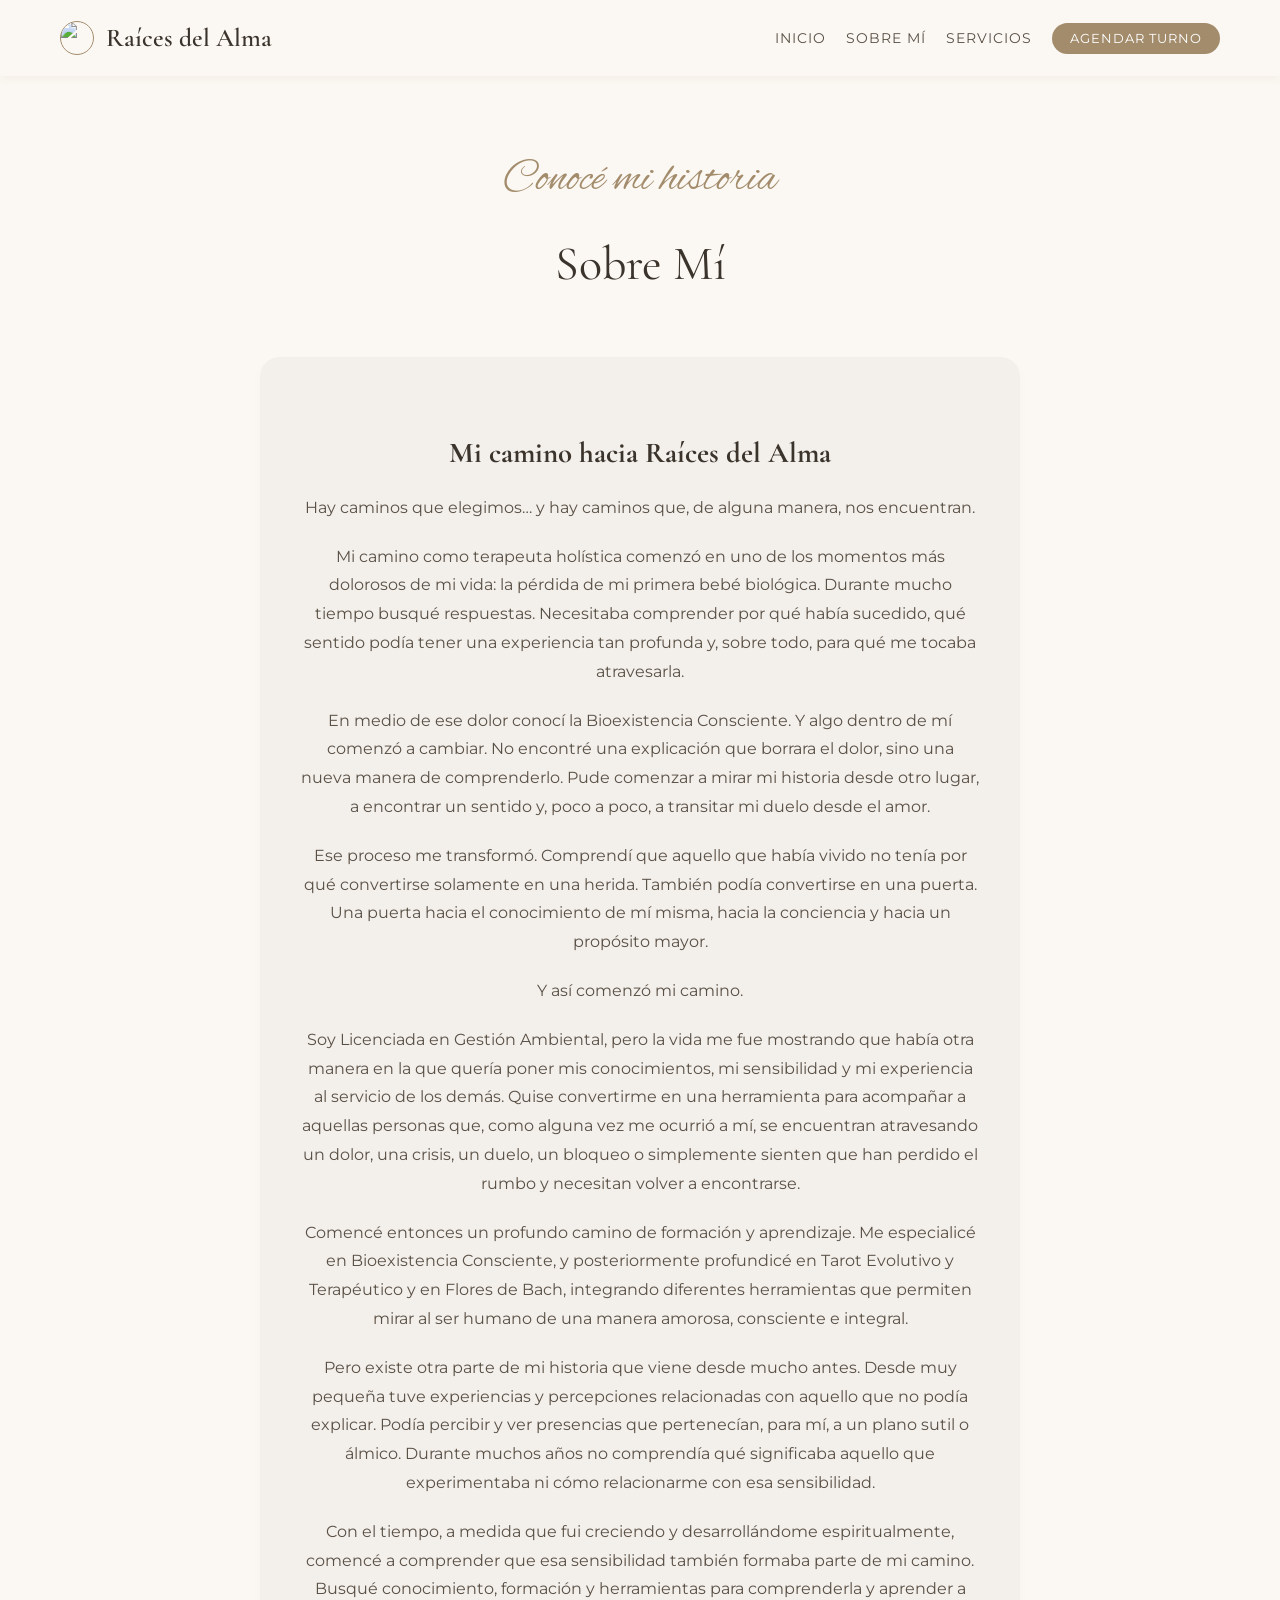
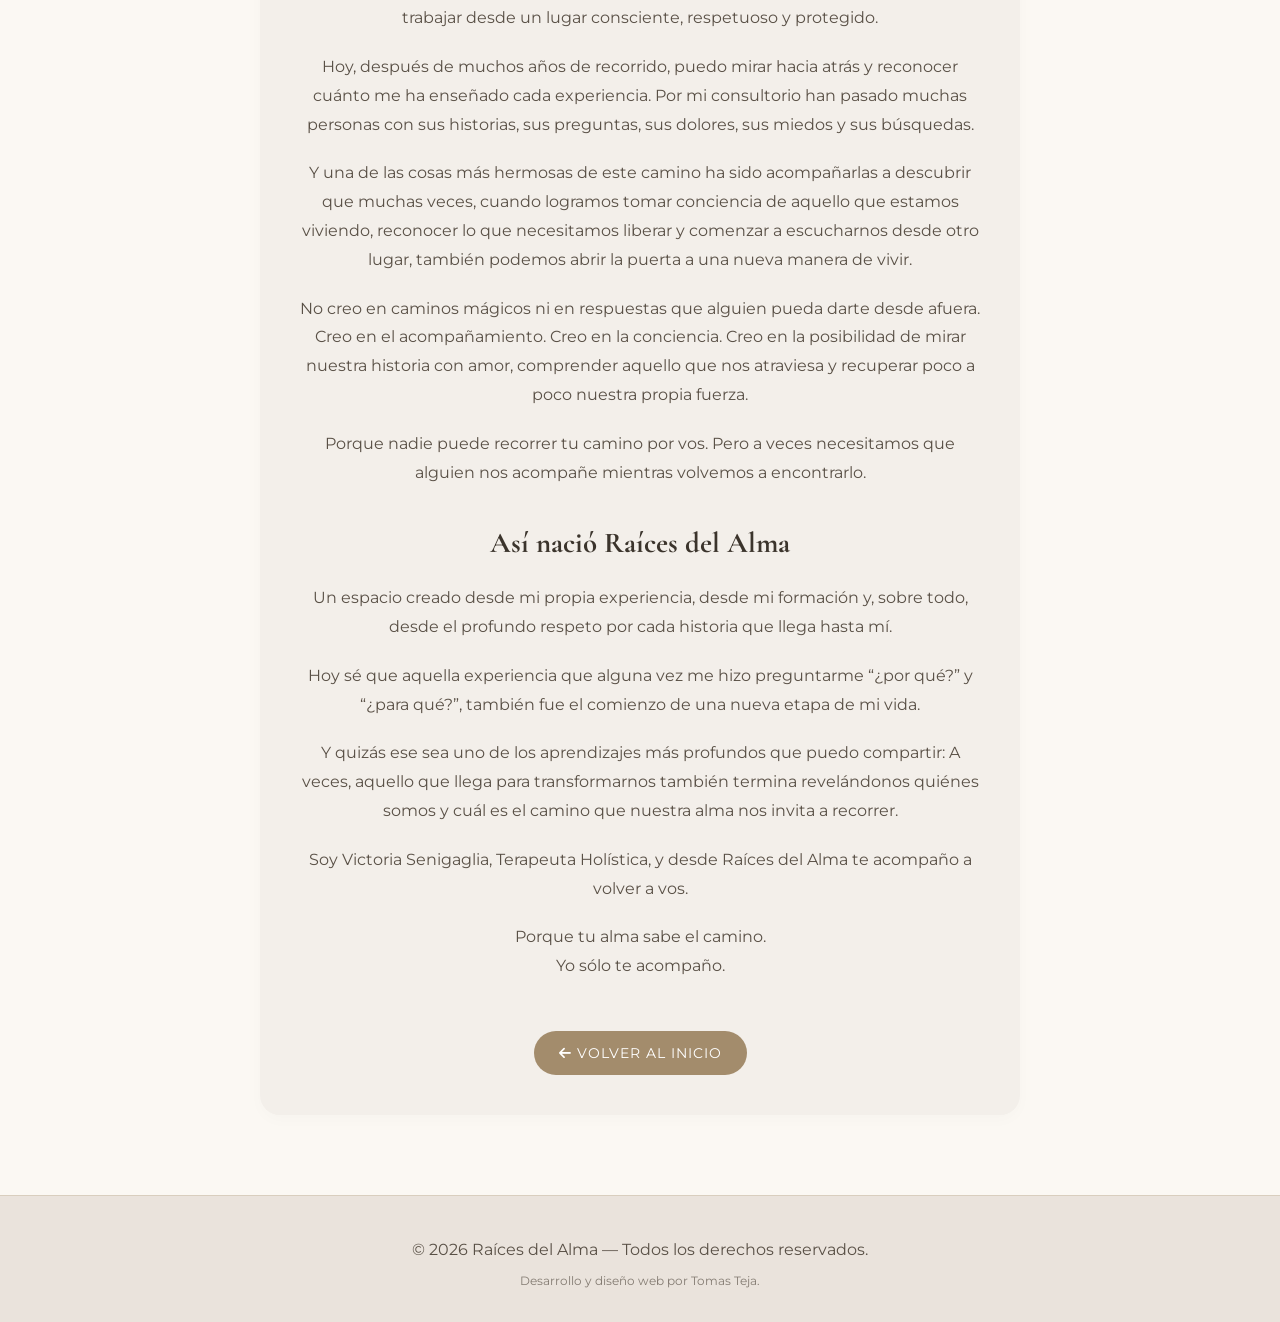
==== cosassobremi.html @ 7beb5a48 "Update cosassobremi.html" ====
<!DOCTYPE html>
<html lang="es">
<head>
    <meta charset="UTF-8">
    <meta name="viewport" content="width=device-width, initial-scale=1.0">
    <title>Sobre Mí - Raíces del Alma</title>
    <!-- Favicon -->
    <link rel="icon" type="image/jpeg" href="Gemini_Generated_Image_vt9b1rvt9b1rvt9b.jpg">
    
    <!-- Fuentes de Google Fonts -->
    <link rel="preconnect" href="https://fonts.googleapis.com">
    <link rel="preconnect" href="https://fonts.gstatic.com" crossorigin>
    <link href="https://fonts.googleapis.com/css2?family=Cormorant+Garamond:ital,wght@0,400;0,600;1,400&family=Montserrat:wght@300;400;500;600&family=Alex+Brush&display=swap" rel="stylesheet">
    <link rel="stylesheet" href="https://cdnjs.cloudflare.com/ajax/libs/font-awesome/6.4.0/css/all.min.css">

    <style>
        :root {
            --bg-color: #FBF8F3;        
            --bg-alt: #F3EFEA;          
            --primary-color: #A38C6C;    
            --primary-dark: #826E52;     
            --accent-green: #7D8A70;     
            --text-color: #595046;       
            --title-color: #3B342C;      
            --font-title: 'Cormorant Garamond', serif;
            --font-body: 'Montserrat', sans-serif;
            --font-script: 'Alex Brush', cursive;
        }

        * {
            margin: 0;
            padding: 0;
            box-sizing: border-box;
        }

        body {
            font-family: var(--font-body);
            background-color: var(--bg-color);
            color: var(--text-color);
            line-height: 1.8;
            text-align: center;
        }

        a {
            text-decoration: none;
            color: inherit;
        }

        /* --- Header y Navegación --- */
        header {
            background-color: rgba(251, 248, 243, 0.95);
            position: fixed;
            top: 0;
            left: 0;
            width: 100%;
            z-index: 1000;
            box-shadow: 0 2px 10px rgba(163, 140, 108, 0.1);
        }

        .nav-container {
            max-width: 1200px;
            margin: 0 auto;
            display: flex;
            justify-content: space-between;
            align-items: center;
            padding: 15px 20px;
        }

        .logo {
            display: flex;
            align-items: center;
            gap: 12px;
            font-family: var(--font-title);
            font-size: 1.6rem;
            font-weight: 600;
            color: var(--title-color);
        }

        .logo-img {
            width: 34px;
            height: 34px;
            border-radius: 50%;
            object-fit: cover;
            border: 1.5px solid var(--primary-color);
        }

        .nav-links {
            display: flex;
            list-style: none;
            gap: 20px;
            align-items: center;
        }

        .nav-links a {
            font-size: 0.85rem;
            text-transform: uppercase;
            letter-spacing: 1px;
            color: var(--text-color);
            transition: color 0.3s;
        }

        .nav-links a:hover {
            color: var(--primary-color);
        }

        .btn-agenda {
            background-color: var(--primary-color);
            color: white !important;
            padding: 8px 18px;
            border-radius: 20px;
            font-size: 0.8rem !important;
            transition: background 0.3s !important;
        }

        .btn-agenda:hover {
            background-color: var(--primary-dark) !important;
        }

        /* --- Contenido Principal --- */
        .about-main {
            max-width: 800px;
            margin: 140px auto 80px;
            padding: 0 20px;
            display: flex;
            flex-direction: column;
            align-items: center;
        }

        .about-header {
            text-align: center;
            margin-bottom: 40px;
        }

        .about-header h1 {
            font-family: var(--font-title);
            font-size: 3rem;
            color: var(--title-color);
            font-weight: 400;
            margin-bottom: 10px;
        }

        .about-header span {
            font-family: var(--font-script);
            font-size: 2.8rem;
            color: var(--primary-color);
            display: block;
        }

        .about-text {
            background-color: var(--bg-alt);
            padding: 40px;
            border-radius: 20px;
            box-shadow: 0 5px 15px rgba(0,0,0,0.02);
            text-align: center;
            width: 100%;
        }

        .about-text p {
            margin-bottom: 20px;
            font-size: 1rem;
            color: var(--text-color);
            text-align: center;
        }

        .about-text h2 {
            font-family: var(--font-title);
            font-size: 1.8rem;
            color: var(--title-color);
            margin: 30px 0 15px;
            text-align: center;
        }

        .btn-back {
            display: inline-block;
            margin-top: 30px;
            background-color: var(--primary-color);
            color: white;
            padding: 10px 25px;
            border-radius: 25px;
            text-transform: uppercase;
            font-size: 0.85rem;
            letter-spacing: 1px;
            transition: background 0.3s;
        }

        .btn-back:hover {
            background-color: var(--primary-dark);
        }

        /* --- Footer --- */
        footer {
            background-color: #EAE3DC;
            padding: 30px 20px;
            border-top: 1px solid #D9CEBE;
            text-align: center;
        }

        .footer-info a {
            color: var(--text-color);
            font-size: 0.9rem;
        }
        
        .footer-info a:hover {
            color: var(--primary-color);
        }
    </style>
</head>
<body>

    <!-- Header Navigation -->
    <header>
        <div class="nav-container">
            <a href="index.html" class="logo">
                <img src="Gemini_Generated_Image_vt9b1rvt9b1rvt9b.jpg" alt="Logo Raíces del Alma" class="logo-img">
                <span>Raíces del Alma</span>
            </a>
            <ul class="nav-links">
                <li><a href="index.html">Inicio</a></li>
                <li><a href="sobre-mi.html">Sobre Mí</a></li>
                <li><a href="index.html#servicios">Servicios</a></li>
                <li><a href="https://wa.me/" target="_blank" class="btn-agenda">Agendar Turno</a></li>
            </ul>
        </div>
    </header>

    <!-- Main Content -->
    <main class="about-main">
        <div class="about-header">
            <span>Conocé mi historia</span>
            <h1>Sobre Mí</h1>
        </div>

        <div class="about-text">
            <h2>Mi camino hacia Raíces del Alma</h2>
            
            <p>Hay caminos que elegimos… y hay caminos que, de alguna manera, nos encuentran.</p>

            <p>Mi camino como terapeuta holística comenzó en uno de los momentos más dolorosos de mi vida: la pérdida de mi primera bebé biológica. Durante mucho tiempo busqué respuestas. Necesitaba comprender por qué había sucedido, qué sentido podía tener una experiencia tan profunda y, sobre todo, para qué me tocaba atravesarla.</p>

            <p>En medio de ese dolor conocí la Bioexistencia Consciente. Y algo dentro de mí comenzó a cambiar. No encontré una explicación que borrara el dolor, sino una nueva manera de comprenderlo. Pude comenzar a mirar mi historia desde otro lugar, a encontrar un sentido y, poco a poco, a transitar mi duelo desde el amor.</p>

            <p>Ese proceso me transformó. Comprendí que aquello que había vivido no tenía por qué convertirse solamente en una herida. También podía convertirse en una puerta. Una puerta hacia el conocimiento de mí misma, hacia la conciencia y hacia un propósito mayor.</p>

            <p>Y así comenzó mi camino.</p>

            <p>Soy Licenciada en Gestión Ambiental, pero la vida me fue mostrando que había otra manera en la que quería poner mis conocimientos, mi sensibilidad y mi experiencia al servicio de los demás. Quise convertirme en una herramienta para acompañar a aquellas personas que, como alguna vez me ocurrió a mí, se encuentran atravesando un dolor, una crisis, un duelo, un bloqueo o simplemente sienten que han perdido el rumbo y necesitan volver a encontrarse.</p>

            <p>Comencé entonces un profundo camino de formación y aprendizaje. Me especialicé en Bioexistencia Consciente, y posteriormente profundicé en Tarot Evolutivo y Terapéutico y en Flores de Bach, integrando diferentes herramientas que permiten mirar al ser humano de una manera amorosa, consciente e integral.</p>

            <p>Pero existe otra parte de mi historia que viene desde mucho antes. Desde muy pequeña tuve experiencias y percepciones relacionadas con aquello que no podía explicar. Podía percibir y ver presencias que pertenecían, para mí, a un plano sutil o álmico. Durante muchos años no comprendía qué significaba aquello que experimentaba ni cómo relacionarme con esa sensibilidad.</p>

            <p>Con el tiempo, a medida que fui creciendo y desarrollándome espiritualmente, comencé a comprender que esa sensibilidad también formaba parte de mi camino. Busqué conocimiento, formación y herramientas para comprenderla y aprender a trabajar desde un lugar consciente, respetuoso y protegido.</p>

            <p>Hoy, después de muchos años de recorrido, puedo mirar hacia atrás y reconocer cuánto me ha enseñado cada experiencia. Por mi consultorio han pasado muchas personas con sus historias, sus preguntas, sus dolores, sus miedos y sus búsquedas.</p>

            <p>Y una de las cosas más hermosas de este camino ha sido acompañarlas a descubrir que muchas veces, cuando logramos tomar conciencia de aquello que estamos viviendo, reconocer lo que necesitamos liberar y comenzar a escucharnos desde otro lugar, también podemos abrir la puerta a una nueva manera de vivir.</p>

            <p>No creo en caminos mágicos ni en respuestas que alguien pueda darte desde afuera. Creo en el acompañamiento. Creo en la conciencia. Creo en la posibilidad de mirar nuestra historia con amor, comprender aquello que nos atraviesa y recuperar poco a poco nuestra propia fuerza.</p>

            <p>Porque nadie puede recorrer tu camino por vos. Pero a veces necesitamos que alguien nos acompañe mientras volvemos a encontrarlo.</p>

            <h2>Así nació Raíces del Alma</h2>
            
            <p>Un espacio creado desde mi propia experiencia, desde mi formación y, sobre todo, desde el profundo respeto por cada historia que llega hasta mí.</p>

            <p>Hoy sé que aquella experiencia que alguna vez me hizo preguntarme “¿por qué?” y “¿para qué?”, también fue el comienzo de una nueva etapa de mi vida.</p>

            <p>Y quizás ese sea uno de los aprendizajes más profundos que puedo compartir: A veces, aquello que llega para transformarnos también termina revelándonos quiénes somos y cuál es el camino que nuestra alma nos invita a recorrer.</p>

            <p>Soy Victoria Senigaglia, Terapeuta Holística, y desde Raíces del Alma te acompaño a volver a vos.</p>

            <p>Porque tu alma sabe el camino.<br>Yo sólo te acompaño.</p>

            <a href="index.html" class="btn-back"><i class="fa-solid fa-arrow-left"></i> Volver al Inicio</a>
        </div>
    </main>

    <!-- Footer -->
    <footer>
        <div class="footer-container">
            <div class="footer-bottom-author" style="margin-top: 10px; border-top: none; padding-top: 0;">
                <p>&copy; 2026 Raíces del Alma — Todos los derechos reservados.</p>
                <p style="font-size: 0.75rem; opacity: 0.7; margin-top: 5px;">Desarrollo y diseño web por Tomas Teja.</p>
            </div>
        </div>
    </footer>

</body>
</html>
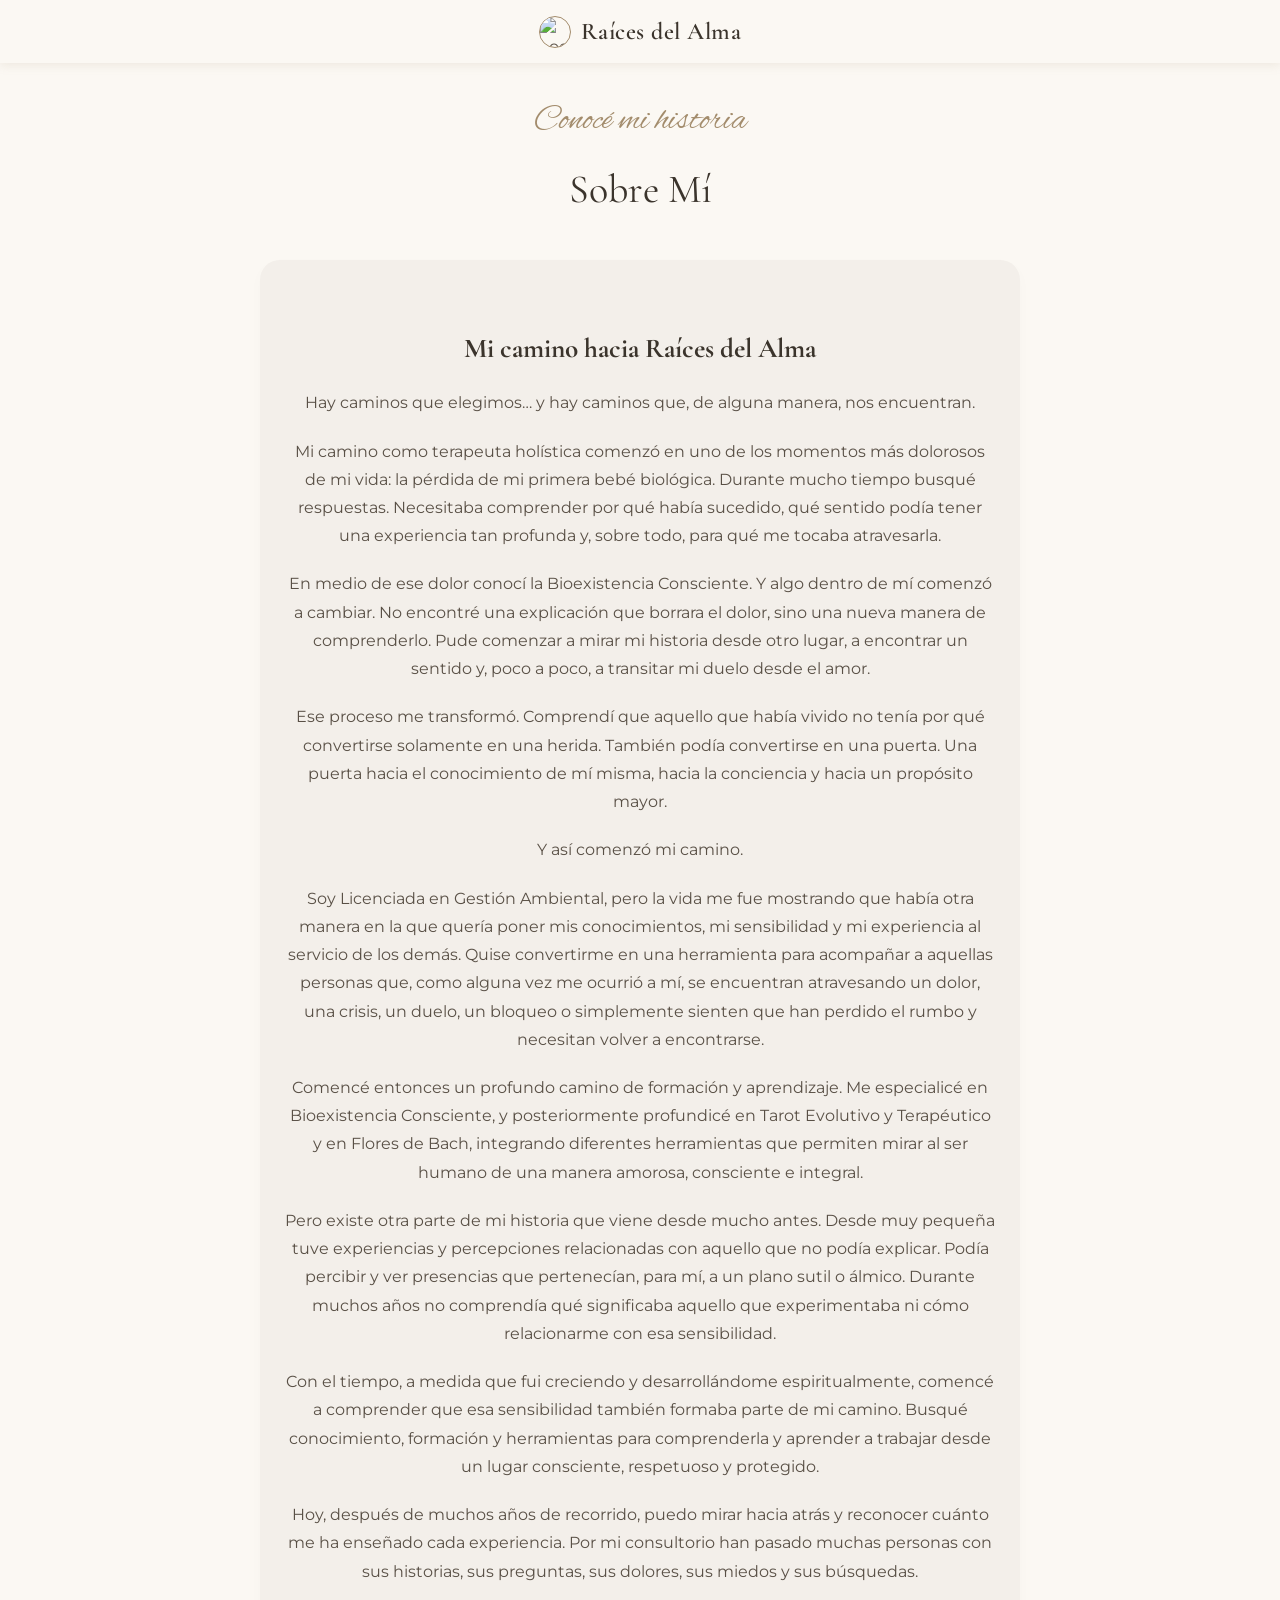
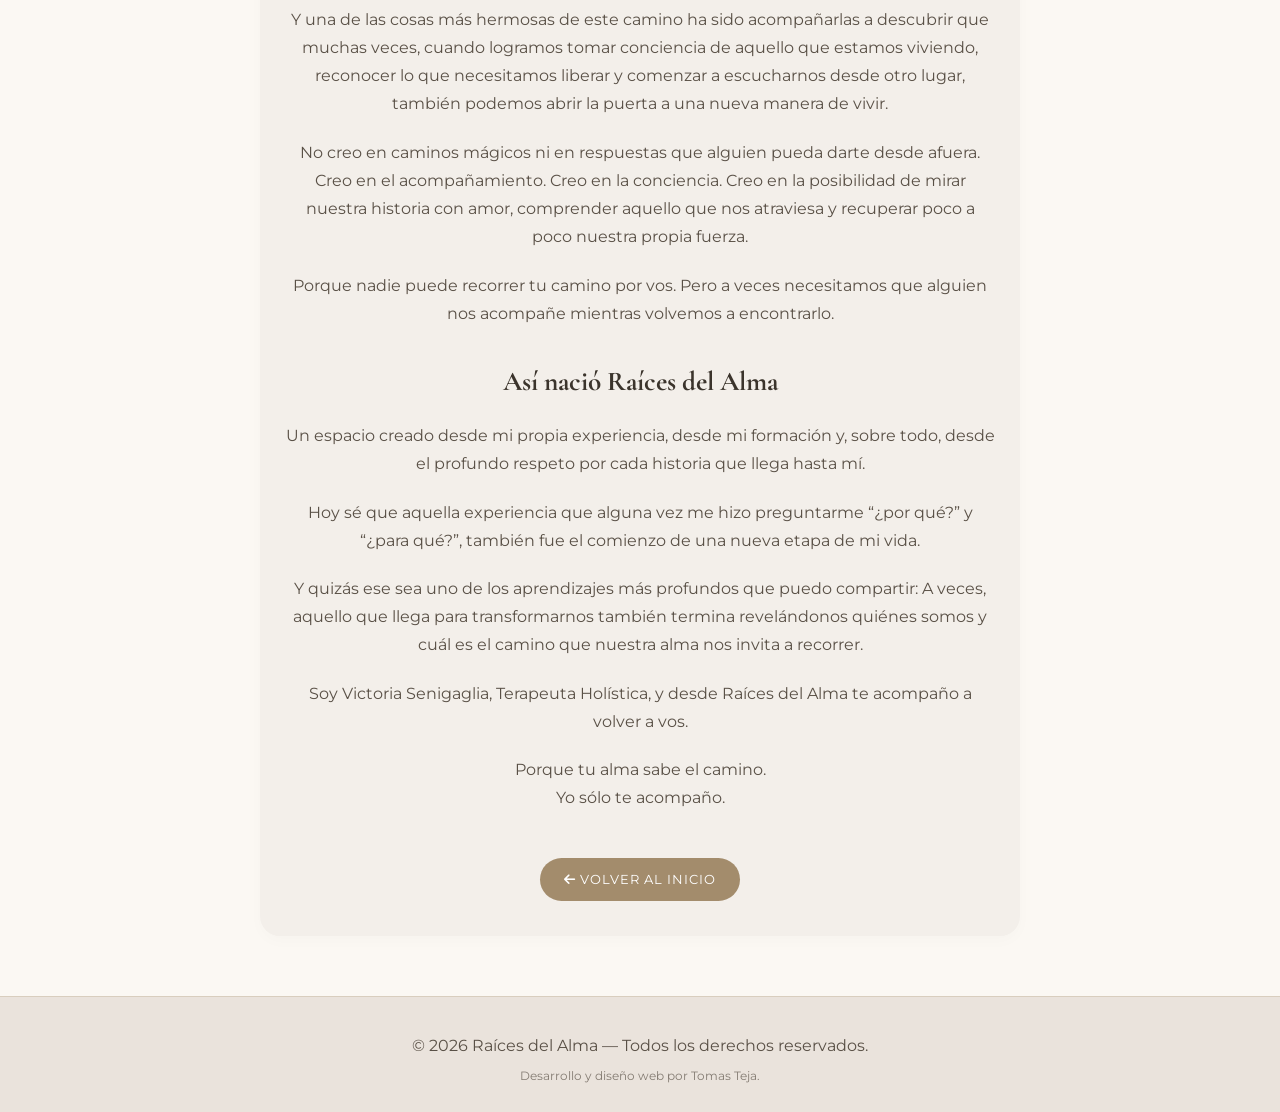
==== commit cce3eafb: "Update cosassobremi.html" ====
--- a/cosassobremi.html
+++ b/cosassobremi.html
@@ -46,7 +46,7 @@
             color: inherit;
         }
 
-        /* --- Header y Navegación --- */
+        /* --- Header y Logo Centrado --- */
         header {
             background-color: rgba(251, 248, 243, 0.95);
             position: fixed;
@@ -54,72 +54,40 @@
             left: 0;
             width: 100%;
             z-index: 1000;
-            box-shadow: 0 2px 10px rgba(163, 140, 108, 0.1);
-        }
-
-        .nav-container {
-            max-width: 1200px;
-            margin: 0 auto;
+            box-shadow: 0 2px 10px rgba(163, 140, 108, 0.15);
+            padding: 10px 20px;
             display: flex;
-            justify-content: space-between;
+            justify-content: center;
             align-items: center;
-            padding: 15px 20px;
-        }
-
-        .logo {
+            backdrop-filter: blur(5px);
+        }
+
+        .logo-container {
             display: flex;
             align-items: center;
-            gap: 12px;
-            font-family: var(--font-title);
-            font-size: 1.6rem;
-            font-weight: 600;
-            color: var(--title-color);
+            gap: 10px;
         }
 
         .logo-img {
-            width: 34px;
-            height: 34px;
+            width: 32px;
+            height: 32px;
             border-radius: 50%;
             object-fit: cover;
             border: 1.5px solid var(--primary-color);
         }
 
-        .nav-links {
-            display: flex;
-            list-style: none;
-            gap: 20px;
-            align-items: center;
-        }
-
-        .nav-links a {
-            font-size: 0.85rem;
-            text-transform: uppercase;
-            letter-spacing: 1px;
-            color: var(--text-color);
-            transition: color 0.3s;
-        }
-
-        .nav-links a:hover {
-            color: var(--primary-color);
-        }
-
-        .btn-agenda {
-            background-color: var(--primary-color);
-            color: white !important;
-            padding: 8px 18px;
-            border-radius: 20px;
-            font-size: 0.8rem !important;
-            transition: background 0.3s !important;
-        }
-
-        .btn-agenda:hover {
-            background-color: var(--primary-dark) !important;
-        }
-
-        /* --- Contenido Principal --- */
+        .brand-title {
+            font-family: var(--font-title);
+            font-size: 1.5rem;
+            font-weight: 600;
+            color: var(--title-color);
+            letter-spacing: 0.5px;
+        }
+
+        /* --- Contenido Principal Adaptado --- */
         .about-main {
             max-width: 800px;
-            margin: 140px auto 80px;
+            margin: 90px auto 60px; /* Margen optimizado para no solapar en celulares */
             padding: 0 20px;
             display: flex;
             flex-direction: column;
@@ -128,27 +96,27 @@
 
         .about-header {
             text-align: center;
-            margin-bottom: 40px;
+            margin-bottom: 30px;
         }
 
         .about-header h1 {
             font-family: var(--font-title);
-            font-size: 3rem;
+            font-size: 2.5rem;
             color: var(--title-color);
             font-weight: 400;
-            margin-bottom: 10px;
+            margin-bottom: 5px;
         }
 
         .about-header span {
             font-family: var(--font-script);
-            font-size: 2.8rem;
+            font-size: 2.2rem;
             color: var(--primary-color);
             display: block;
         }
 
         .about-text {
             background-color: var(--bg-alt);
-            padding: 40px;
+            padding: 35px 25px;
             border-radius: 20px;
             box-shadow: 0 5px 15px rgba(0,0,0,0.02);
             text-align: center;
@@ -157,14 +125,14 @@
 
         .about-text p {
             margin-bottom: 20px;
-            font-size: 1rem;
+            font-size: 0.98rem;
             color: var(--text-color);
             text-align: center;
         }
 
         .about-text h2 {
             font-family: var(--font-title);
-            font-size: 1.8rem;
+            font-size: 1.7rem;
             color: var(--title-color);
             margin: 30px 0 15px;
             text-align: center;
@@ -172,55 +140,59 @@
 
         .btn-back {
             display: inline-block;
-            margin-top: 30px;
+            margin-top: 25px;
             background-color: var(--primary-color);
             color: white;
-            padding: 10px 25px;
+            padding: 10px 24px;
             border-radius: 25px;
             text-transform: uppercase;
-            font-size: 0.85rem;
+            font-size: 0.8rem;
             letter-spacing: 1px;
             transition: background 0.3s;
         }
 
         .btn-back:hover {
             background-color: var(--primary-dark);
+        }
+
+        /* Responsive Mobile Extra */
+        @media (max-width: 480px) {
+            .about-main {
+                margin-top: 80px;
+                padding: 0 15px;
+            }
+
+            .about-text {
+                padding: 25px 18px;
+            }
+
+            .brand-title {
+                font-size: 1.3rem;
+            }
+
+            .logo-img {
+                width: 28px;
+                height: 28px;
+            }
         }
 
         /* --- Footer --- */
         footer {
             background-color: #EAE3DC;
-            padding: 30px 20px;
+            padding: 25px 20px;
             border-top: 1px solid #D9CEBE;
             text-align: center;
-        }
-
-        .footer-info a {
-            color: var(--text-color);
-            font-size: 0.9rem;
-        }
-        
-        .footer-info a:hover {
-            color: var(--primary-color);
         }
     </style>
 </head>
 <body>
 
-    <!-- Header Navigation -->
+    <!-- Header compacto con Logo y Marca -->
     <header>
-        <div class="nav-container">
-            <a href="index.html" class="logo">
-                <img src="Gemini_Generated_Image_vt9b1rvt9b1rvt9b.jpg" alt="Logo Raíces del Alma" class="logo-img">
-                <span>Raíces del Alma</span>
-            </a>
-            <ul class="nav-links">
-                <li><a href="index.html">Inicio</a></li>
-                <li><a href="sobre-mi.html">Sobre Mí</a></li>
-                <li><a href="index.html#servicios">Servicios</a></li>
-                <li><a href="https://wa.me/" target="_blank" class="btn-agenda">Agendar Turno</a></li>
-            </ul>
-        </div>
+        <a href="index.html" class="logo-container">
+            <img src="Gemini_Generated_Image_vt9b1rvt9b1rvt9b.jpg" alt="Logo Raíces del Alma" class="logo-img">
+            <span class="brand-title">Raíces del Alma</span>
+        </a>
     </header>
 
     <!-- Main Content -->
